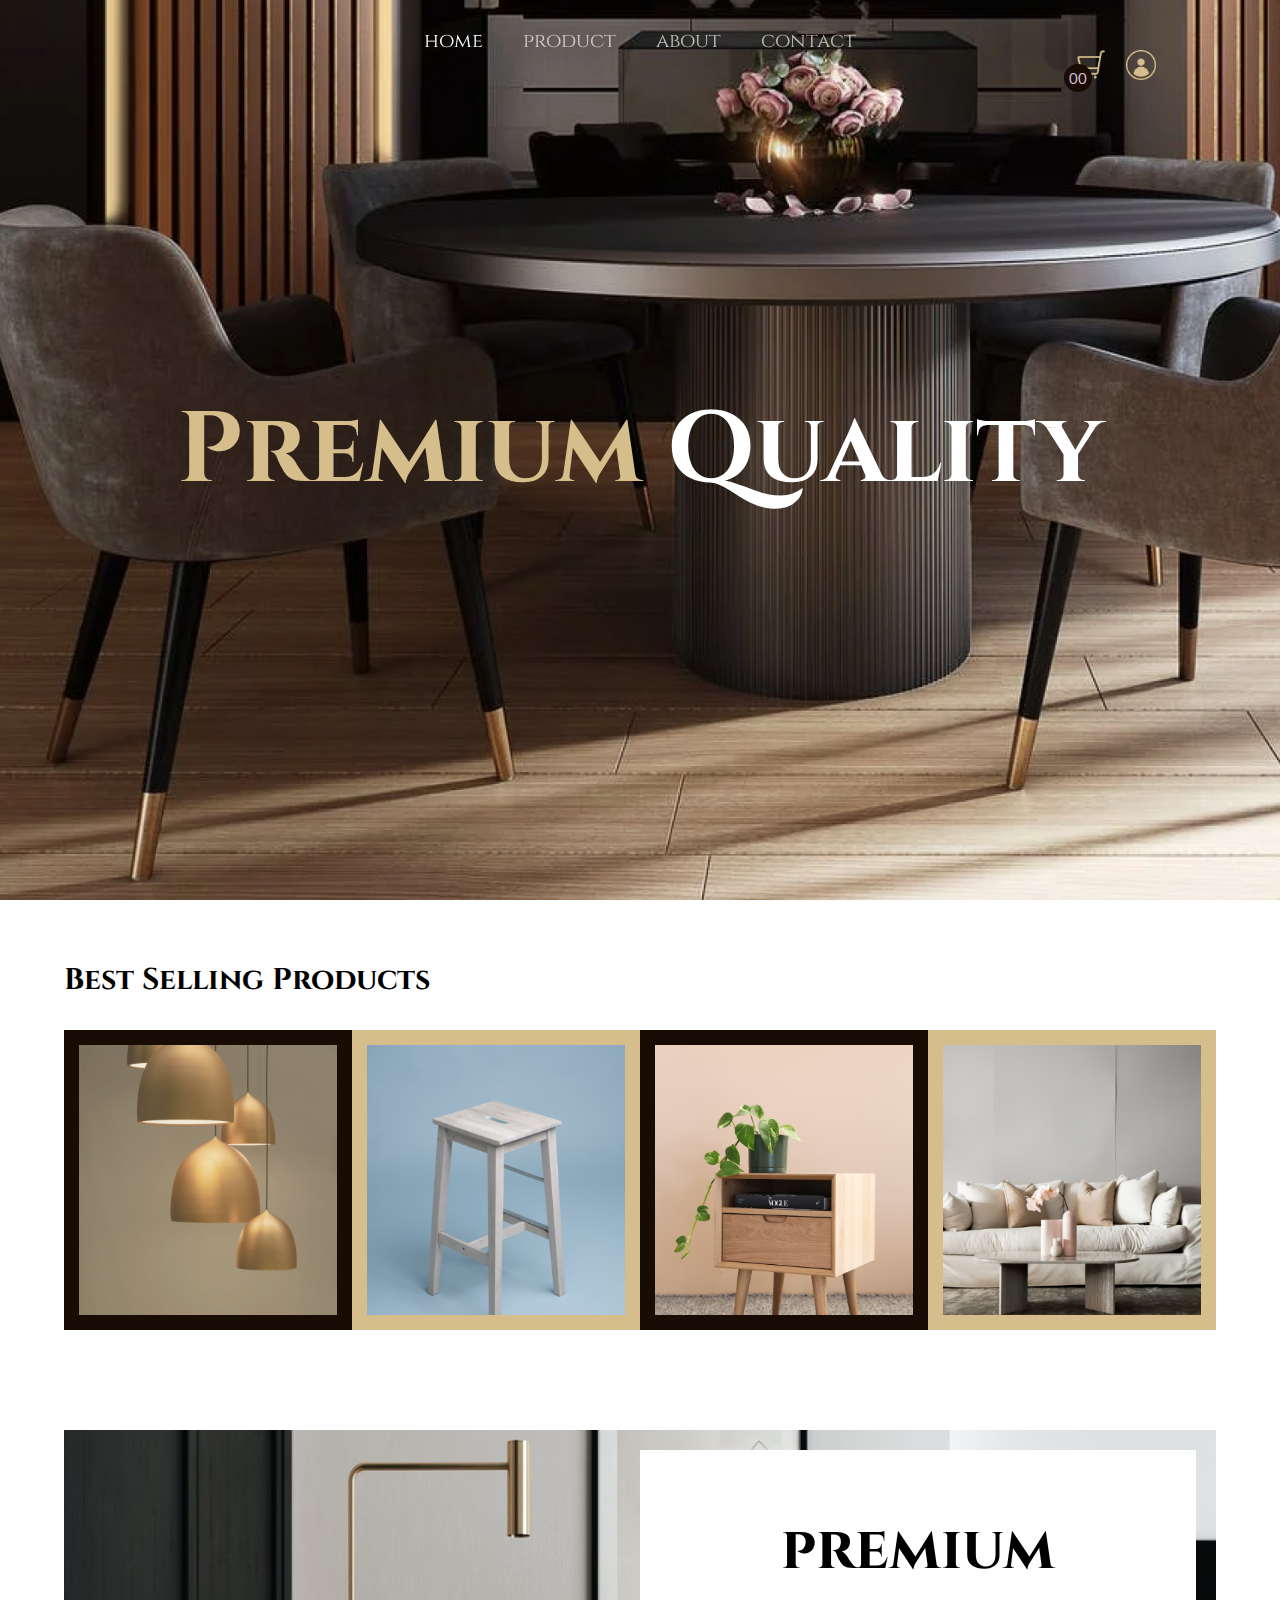
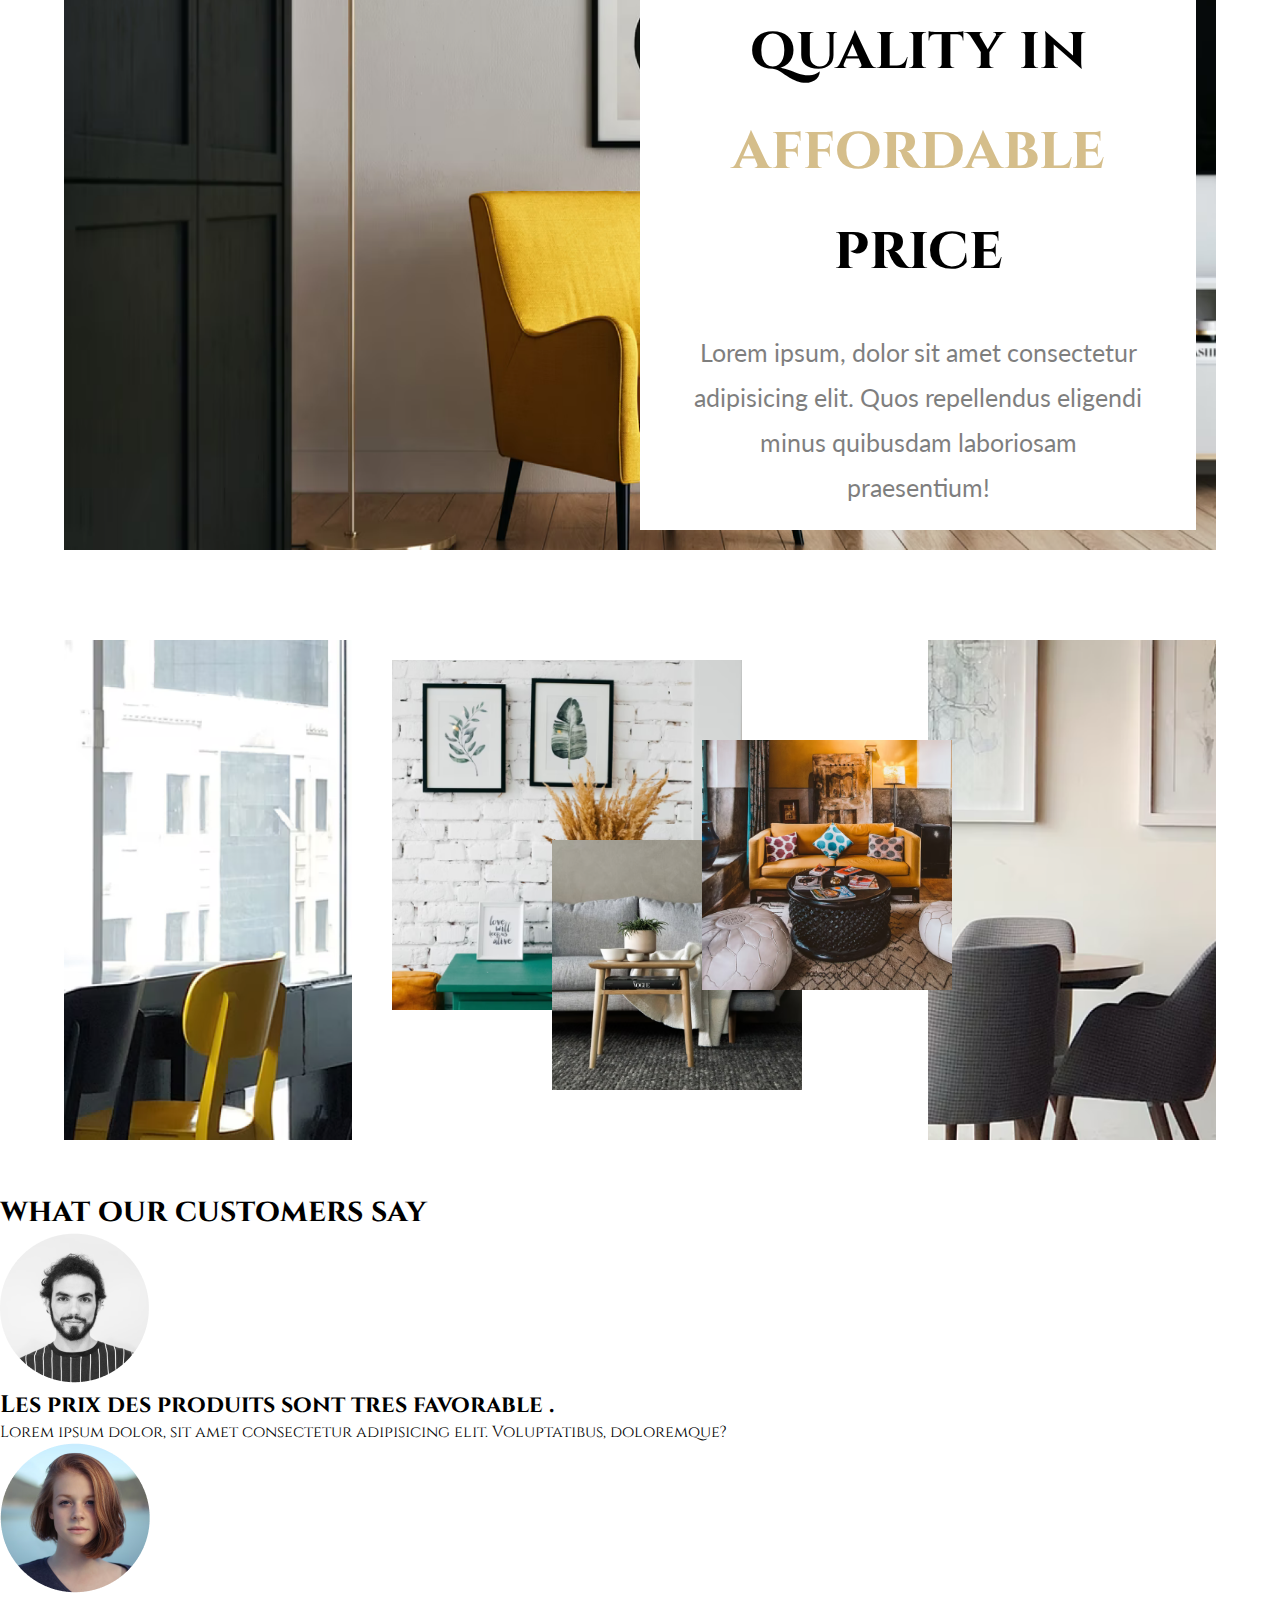
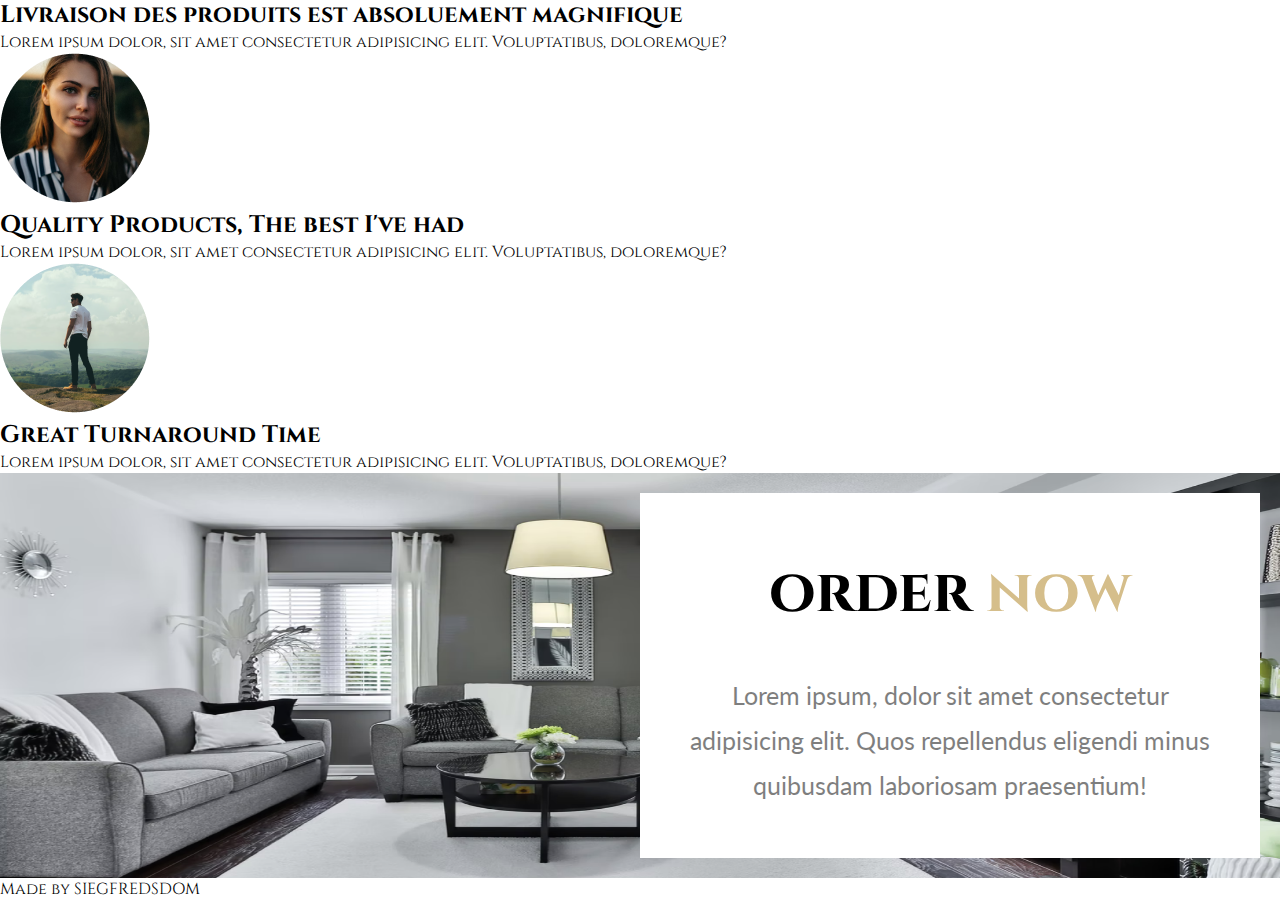
==== index.html @ 8e9637f6 "footer created" ====
<!DOCTYPE html>
<html lang="en">
<head>
    <meta charset="UTF-8">
    <meta http-equiv="X-UA-Compatible" content="IE=edge">
    <meta name="viewport" content="width=device-width, initial-scale=1.0">
    <title>Online Store | Home Page</title>
    <link rel="preconnect" href="https://fonts.googleapis.com">
    <link rel="preconnect" href="https://fonts.gstatic.com" crossorigin>
    <link href="https://fonts.googleapis.com/css2?family=Cinzel&family=Lato&display=swap" rel="stylesheet">
    <link rel="stylesheet" href="./css/style.css">
</head>
<body>

    <!-- navbar -->
    <nav class="navbar">
        <ul class="links-container">
            <li class="link-item"><a href="#" class="link active">home</a></li>
            <li class="link-item"><a href="#" class="link">product</a></li>
            <li class="link-item"><a href="#" class="link">about</a></li>
            <li class="link-item"><a href="#" class="link">contact</a></li>
        </ul>

        <div class="user-interactions">
            <div class="cart">
                <img src="img/cart.png" alt="" class="cart-icon">
                <span class="cart-item-count">00</span>
            </div>
            <div class="user">
                <img src="img/user.png" alt="" class="user-icon">
            </div>
        </div>
    </nav>

    <!-- header -->
    <div class="header-section">
        <h1 class="header-heading"><span>premium</span> quality</h1>
    </div>

    <!-- best selling products -->
    <section class="best-selling-products-section">
        <h1 class="section-title">best selling products</h1>
        <div class="product-container">
            <div class="product-card">
                <img src="img/product-1.png" alt="" class="product-img">
                <p class="product-name">lights &rarr;</p>
            </div>

            <div class="product-card">
                <img src="img/product-2.png" alt="" class="product-img">
                <p class="product-name">table &rarr;</p>
            </div>

            <div class="product-card">
                <img src="img/product-3.png" alt="" class="product-img">
                <p class="product-name">storage &rarr;</p>
            </div>

            <div class="product-card">
                <img src="img/product-4.png" alt="" class="product-img">
                <p class="product-name">sofa &rarr;</p>
            </div>
        </div>
    </section>

    <!-- mid section -->
    <section class="mid-section">
        <div class="section-item-container">
            <img src="img/bg-2.png" class="section-bg" alt="">
            <div class="section-info">
                <h1 class="title">premium quality in <span>affordable</span> price</h1>
                <p class="info">Lorem ipsum, dolor sit amet consectetur adipisicing elit. Quos repellendus eligendi minus quibusdam laboriosam praesentium!</p>
            </div>
        </div>
    </section>

    <!-- image collage section -->
    <section class="image-mid-section">
        <div class="image-collage">
            <div class="image-collection">
                <img src="img/poster-1.png" alt="" class="collage-img">
                <img src="img/poster-2.png" alt="" class="collage-img">
                <img src="img/poster-3.png" alt="" class="collage-img">
            </div>
        </div>
    </section>

    <!-- review section -->
    <section class="review-section">
        <h1 class="section-title">what our <span>customers</span> say</h1>
        <div class="review-container">
            <div class="review-card">
                <div class="user-dp" data-rating="4.9">
                    <img src="img/user 1.png" alt="">
                </div>
                <h2 class="review-title">Les prix des produits sont tres favorable .</h2>
                <p class="review">Lorem ipsum dolor, sit amet consectetur adipisicing elit. Voluptatibus, doloremque?</p>
            </div>

            <div class="review-card">
                <div class="user-dp" data-rating="4.9">
                    <img src="img/user 2.png" alt="">
                </div>
                <h2 class="review-title">Livraison des produits est absoluement magnifique</h2>
                <p class="review">Lorem ipsum dolor, sit amet consectetur adipisicing elit. Voluptatibus, doloremque?</p>
            </div>

            <div class="review-card">
                <div class="user-dp" data-rating="4.9">
                    <img src="img/user 3.png" alt="">
                </div>
                <h2 class="review-title">Quality Products, The best I've had</h2>
                <p class="review">Lorem ipsum dolor, sit amet consectetur adipisicing elit. Voluptatibus, doloremque?</p>
            </div>

            <div class="review-card">
                <div class="user-dp" data-rating="4.9">
                    <img src="img/user 4.png" alt="">
                </div>
                <h2 class="review-title">Great Turnaround Time</h2>
                <p class="review">Lorem ipsum dolor, sit amet consectetur adipisicing elit. Voluptatibus, doloremque?</p>
            </div>
        </div>
    </section>

    <!-- End Section -->
    <section class="end-section">
        <div class="section-item-container">
            <img src="img/bg-3.png" class="section-bg" alt="">
            <div class="section-info">
                <h1 class="title">order <span>now</span></h1>
                <p class="info">Lorem ipsum, dolor sit amet consectetur adipisicing elit. Quos repellendus eligendi minus quibusdam laboriosam praesentium!</p>
            </div>
        </div>
    </section>

    <!-- footer -->
    <footer> Made by SIEGFREDSDOM</footer>
</body>
</html>
---- css/style.css ----
* {
  margin: 0;
  padding: 0;
  -webkit-box-sizing: border-box;
          box-sizing: border-box;
}

body {
  font-family: "cinzel", serif;
}

.navbar {
  width: 100%;
  height: 80px;
  position: fixed;
  top: 0;
  left: 0;
  display: -webkit-box;
  display: -ms-flexbox;
  display: flex;
  -webkit-box-pack: center;
      -ms-flex-pack: center;
          justify-content: center;
  z-index: 9;
  -webkit-transition: 0.5s;
  transition: 0.5s;
}

.navbar .links-container {
  display: -webkit-box;
  display: -ms-flexbox;
  display: flex;
  -webkit-box-align: center;
      -ms-flex-align: center;
          align-items: center;
  list-style: none;
}

.navbar .links-container .link-item {
  margin: 10px;
}

.navbar .links-container .link-item .link {
  font-size: 20px;
  color: #fff;
  text-decoration: none;
  padding: 10px;
  opacity: 0.7;
  -webkit-transition: 0.5s;
  transition: 0.5s;
}

.navbar .links-container .link-item .link.active,
.navbar .links-container .link-item .link:hover {
  opacity: 1;
}

.navbar .user-interactions {
  display: -webkit-box;
  display: -ms-flexbox;
  display: flex;
  position: absolute;
  right: 5vw;
  top: 50%;
  -webkit-transform: translate(-50%);
          transform: translate(-50%);
}

.navbar .user-interactions .cart,
.navbar .user-interactions .user {
  width: 30px;
  height: 30px;
  position: relative;
  margin: 10px;
  cursor: pointer;
}

.navbar .user-interactions .cart .cart-icon,
.navbar .user-interactions .user .user-icon {
  width: 100%;
  height: 100%;
  -o-object-fit: cover;
     object-fit: cover;
}

.navbar .user-interactions .cart .cart-item-count {
  font-family: "lato", sans-serif;
  color: #d5bed8;
  padding: 5px;
  font-size: 15px;
  border-radius: 50%;
  background: #190c05;
  position: absolute;
  bottom: -12px;
  left: -12px;
}

.header-section {
  width: 100%;
  height: 100vh;
  background: url(../img/header.png);
  background-size: cover;
  display: -webkit-box;
  display: -ms-flexbox;
  display: flex;
  -webkit-box-align: center;
      -ms-flex-align: center;
          align-items: center;
  -webkit-box-pack: center;
      -ms-flex-pack: center;
          justify-content: center;
}

.header-section .header-heading {
  font-size: 100px;
  text-transform: capitalize;
  color: #fff;
}

.header-section .header-heading span {
  color: #d5be8b;
}

.best-selling-products-section {
  position: relative;
  padding: 60px 5vw;
}

.best-selling-products-section .section-title {
  text-transform: capitalize;
  font-size: 30px;
  margin-bottom: 30px;
}

.best-selling-products-section .product-container {
  display: -webkit-box;
  display: -ms-flexbox;
  display: flex;
  -webkit-box-pack: justify;
      -ms-flex-pack: justify;
          justify-content: space-between;
}

.best-selling-products-section .product-container .product-card {
  border: 15px solid #d5be8b;
  width: 300px;
  height: 300px;
  overflow: hidden;
  position: relative;
  background: #d5be8b;
}

.best-selling-products-section .product-container .product-card .product-img {
  width: 100%;
  height: 100%;
  -o-object-fit: cover;
     object-fit: cover;
  -webkit-transition: 0.5s;
  transition: 0.5s;
}

.best-selling-products-section .product-container .product-card .product-name {
  position: absolute;
  color: #fff;
  text-transform: capitalize;
  font-family: "lato", sans-serif;
  font-size: 25px;
  bottom: 20px;
  left: 50%;
  -webkit-transform: translateX(-50%);
          transform: translateX(-50%);
  opacity: 0;
  -webkit-transition: 0.5s;
  transition: 0.5s;
}

.best-selling-products-section .product-container .product-card:hover .product-name {
  opacity: 1;
}

.best-selling-products-section .product-container .product-card:hover .product-img {
  opacity: 0.5;
}

.best-selling-products-section .product-container .product-card:nth-child(odd) {
  border-color: #190c05;
  background: #190c05;
}

.mid-section {
  width: 100%;
  height: 800px;
  padding: 40px 5vw;
}

.section-item-container {
  width: 100%;
  height: 100%;
  position: relative;
  padding: 20px;
}

.section-item-container .section-bg {
  width: 100%;
  height: 100%;
  position: absolute;
  z-index: -1;
  top: 0;
  left: 0;
}

.section-item-container .section-info {
  width: 50%;
  height: 100%;
  background: #fff;
  display: block;
  margin-left: auto;
  padding: 50px;
  text-align: center;
}

.section-item-container .section-info .title {
  font-size: 60px;
  line-height: 100px;
}

.section-item-container .section-info .title span {
  color: #d5be8b;
}

.section-item-container .section-info .info {
  font-family: "lato", sans-serif;
  font-size: 25px;
  line-height: 45px;
  margin-top: 30px;
  opacity: 0.5;
}

.image-mid-section {
  width: 100%;
  height: 600px;
  padding: 50px 5vw;
}

.image-mid-section .image-collage {
  width: 100%;
  height: 100%;
  background: url(../img/bg-1.png);
  background-size: cover;
}

.image-mid-section .image-collage .image-collection {
  position: relative;
  display: block;
  width: 50%;
  height: 100%;
  background: #fff;
  margin: auto;
}

.image-mid-section .image-collage .image-collection .collage-img {
  position: absolute;
  -o-object-fit: cover;
     object-fit: cover;
  -webkit-transition: 0.5s;
  transition: 0.5s;
}

.image-mid-section .image-collage .image-collection .collage-img:nth-child(1) {
  width: 350px;
  height: 350px;
  top: 20px;
  left: 40px;
}

.image-mid-section .image-collage .image-collection .collage-img:nth-child(2) {
  width: 250px;
  height: 250px;
  top: 200px;
  left: 200px;
}

.image-mid-section .image-collage .image-collection .collage-img:nth-child(3) {
  width: 250px;
  height: 250px;
  top: 100px;
  left: 350px;
}

.image-mid-section .image-collage .image-collection .collage-img:hover {
  -webkit-transform: translateY(-10px);
          transform: translateY(-10px);
}
/*# sourceMappingURL=style.css.map */
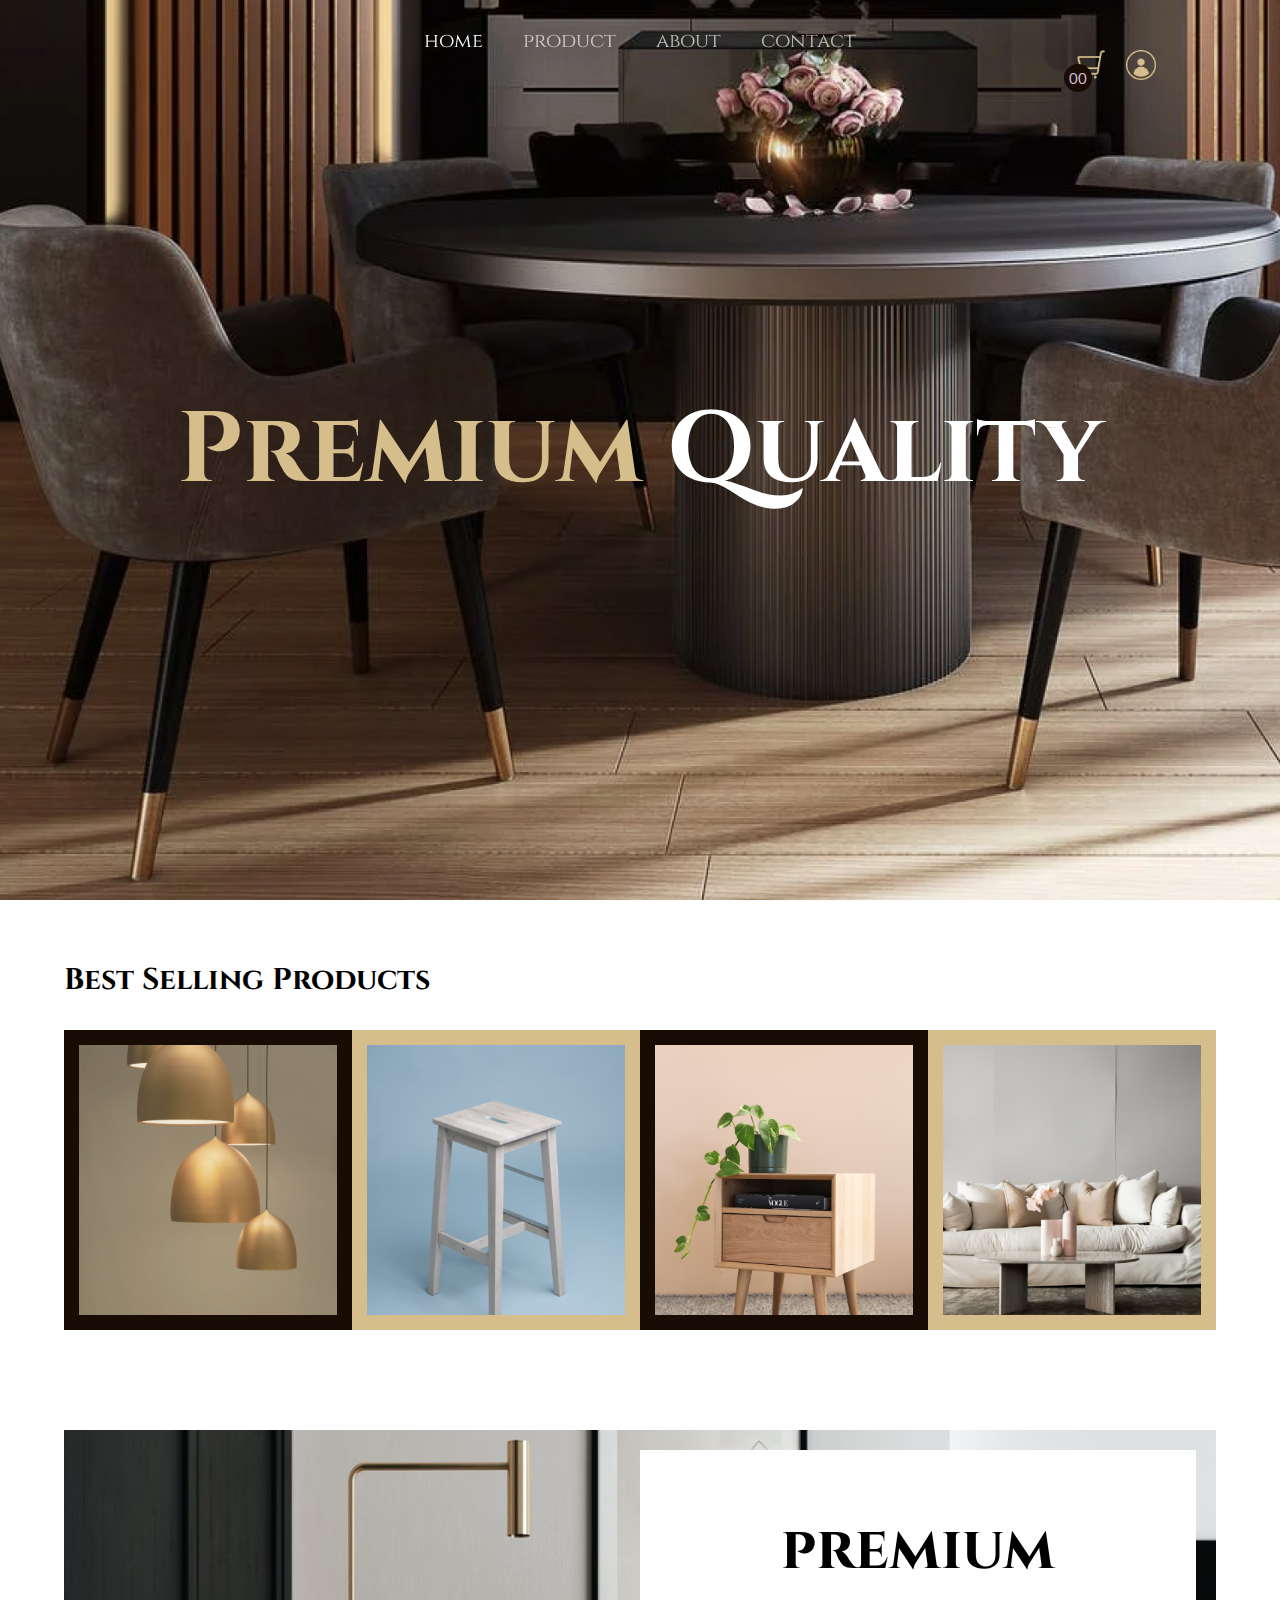
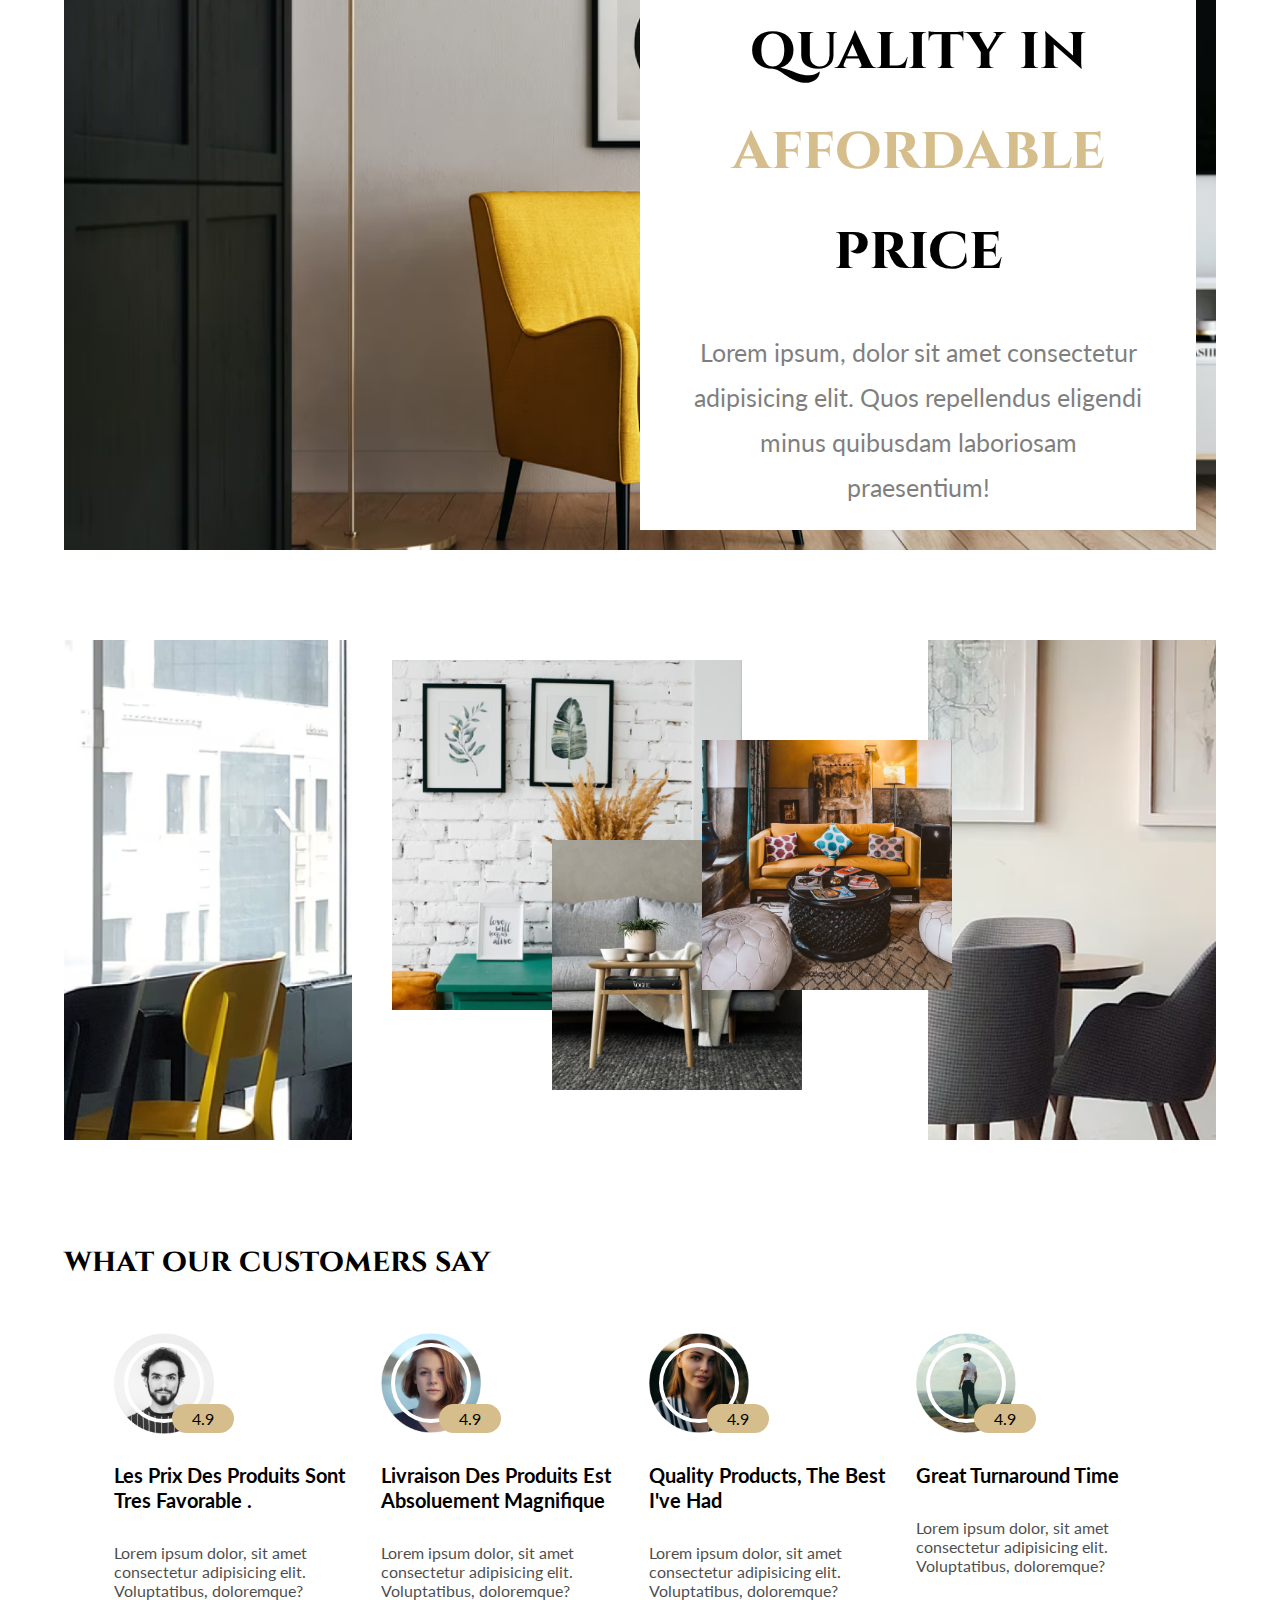
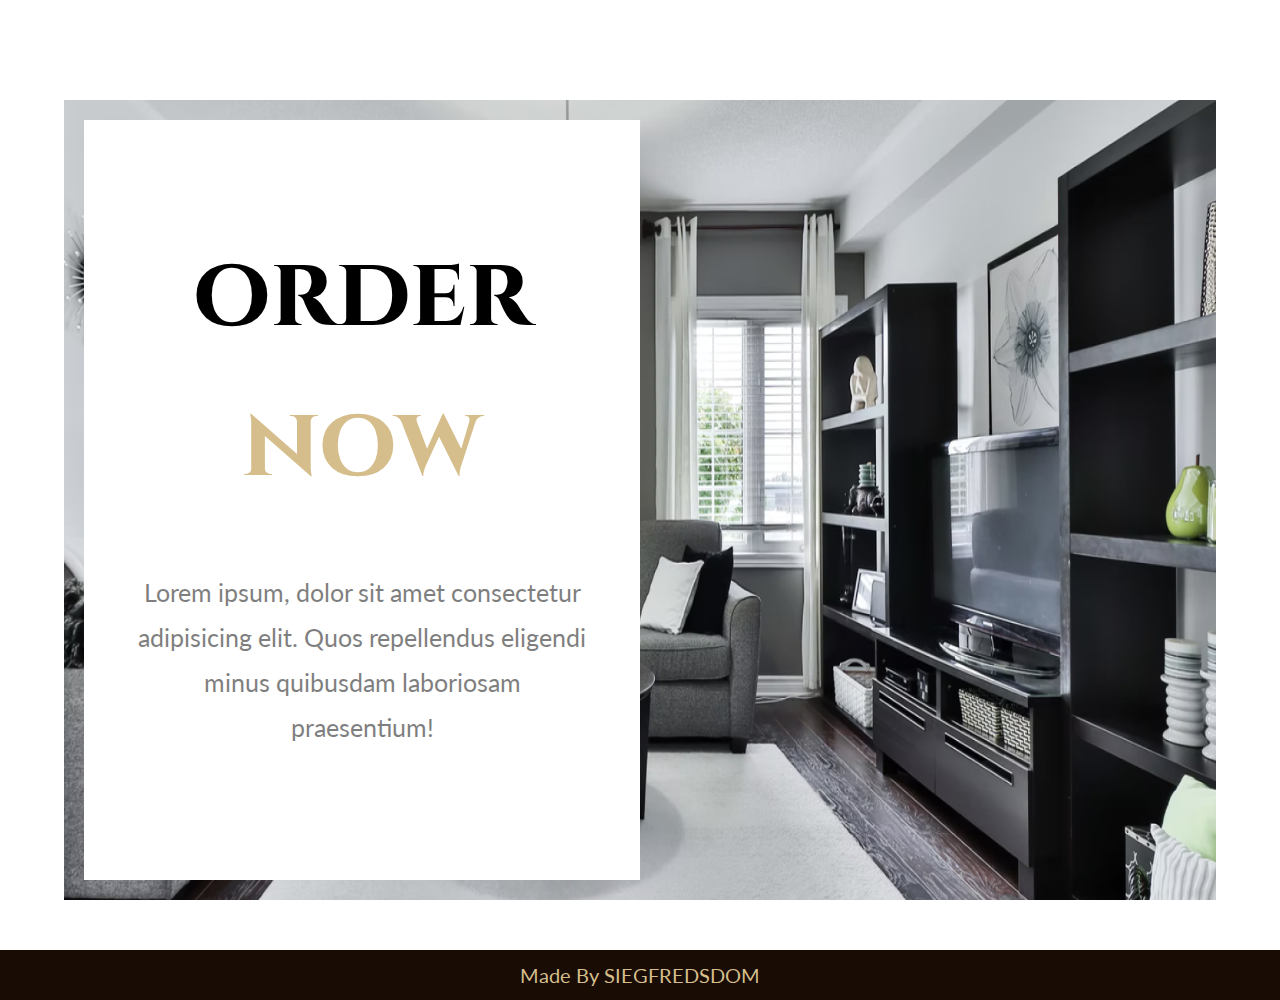
==== commit 995f6c08: "home.js linked" ====
--- a/index.html
+++ b/index.html
@@ -1,140 +1,168 @@
 <!DOCTYPE html>
 <html lang="en">
-<head>
-    <meta charset="UTF-8">
-    <meta http-equiv="X-UA-Compatible" content="IE=edge">
-    <meta name="viewport" content="width=device-width, initial-scale=1.0">
+  <head>
+    <meta charset="UTF-8" />
+    <meta http-equiv="X-UA-Compatible" content="IE=edge" />
+    <meta name="viewport" content="width=device-width, initial-scale=1.0" />
     <title>Online Store | Home Page</title>
-    <link rel="preconnect" href="https://fonts.googleapis.com">
-    <link rel="preconnect" href="https://fonts.gstatic.com" crossorigin>
-    <link href="https://fonts.googleapis.com/css2?family=Cinzel&family=Lato&display=swap" rel="stylesheet">
-    <link rel="stylesheet" href="./css/style.css">
-</head>
-<body>
-
+    <link rel="preconnect" href="https://fonts.googleapis.com" />
+    <link rel="preconnect" href="https://fonts.gstatic.com" crossorigin />
+    <link
+      href="https://fonts.googleapis.com/css2?family=Cinzel&family=Lato&display=swap"
+      rel="stylesheet"
+    />
+    <link rel="stylesheet" href="./css/style.css" />
+  </head>
+  <body>
     <!-- navbar -->
     <nav class="navbar">
-        <ul class="links-container">
-            <li class="link-item"><a href="#" class="link active">home</a></li>
-            <li class="link-item"><a href="#" class="link">product</a></li>
-            <li class="link-item"><a href="#" class="link">about</a></li>
-            <li class="link-item"><a href="#" class="link">contact</a></li>
-        </ul>
+      <ul class="links-container">
+        <li class="link-item"><a href="#" class="link active">home</a></li>
+        <li class="link-item"><a href="#" class="link">product</a></li>
+        <li class="link-item"><a href="#" class="link">about</a></li>
+        <li class="link-item"><a href="#" class="link">contact</a></li>
+      </ul>
 
-        <div class="user-interactions">
-            <div class="cart">
-                <img src="img/cart.png" alt="" class="cart-icon">
-                <span class="cart-item-count">00</span>
-            </div>
-            <div class="user">
-                <img src="img/user.png" alt="" class="user-icon">
-            </div>
+      <div class="user-interactions">
+        <div class="cart">
+          <img src="img/cart.png" alt="" class="cart-icon" />
+          <span class="cart-item-count">00</span>
         </div>
+        <div class="user">
+          <img src="img/user.png" alt="" class="user-icon" />
+        </div>
+      </div>
     </nav>
 
     <!-- header -->
     <div class="header-section">
-        <h1 class="header-heading"><span>premium</span> quality</h1>
+      <h1 class="header-heading"><span>premium</span> quality</h1>
     </div>
 
     <!-- best selling products -->
     <section class="best-selling-products-section">
-        <h1 class="section-title">best selling products</h1>
-        <div class="product-container">
-            <div class="product-card">
-                <img src="img/product-1.png" alt="" class="product-img">
-                <p class="product-name">lights &rarr;</p>
-            </div>
+      <h1 class="section-title">best selling products</h1>
+      <div class="product-container">
+        <div class="product-card">
+          <img src="img/product-1.png" alt="" class="product-img" />
+          <p class="product-name">lights &rarr;</p>
+        </div>
 
-            <div class="product-card">
-                <img src="img/product-2.png" alt="" class="product-img">
-                <p class="product-name">table &rarr;</p>
-            </div>
+        <div class="product-card">
+          <img src="img/product-2.png" alt="" class="product-img" />
+          <p class="product-name">table &rarr;</p>
+        </div>
 
-            <div class="product-card">
-                <img src="img/product-3.png" alt="" class="product-img">
-                <p class="product-name">storage &rarr;</p>
-            </div>
+        <div class="product-card">
+          <img src="img/product-3.png" alt="" class="product-img" />
+          <p class="product-name">storage &rarr;</p>
+        </div>
 
-            <div class="product-card">
-                <img src="img/product-4.png" alt="" class="product-img">
-                <p class="product-name">sofa &rarr;</p>
-            </div>
+        <div class="product-card">
+          <img src="img/product-4.png" alt="" class="product-img" />
+          <p class="product-name">sofa &rarr;</p>
         </div>
+      </div>
     </section>
 
     <!-- mid section -->
     <section class="mid-section">
-        <div class="section-item-container">
-            <img src="img/bg-2.png" class="section-bg" alt="">
-            <div class="section-info">
-                <h1 class="title">premium quality in <span>affordable</span> price</h1>
-                <p class="info">Lorem ipsum, dolor sit amet consectetur adipisicing elit. Quos repellendus eligendi minus quibusdam laboriosam praesentium!</p>
-            </div>
+      <div class="section-item-container">
+        <img src="img/bg-2.png" class="section-bg" alt="" />
+        <div class="section-info">
+          <h1 class="title">
+            premium quality in <span>affordable</span> price
+          </h1>
+          <p class="info">
+            Lorem ipsum, dolor sit amet consectetur adipisicing elit. Quos
+            repellendus eligendi minus quibusdam laboriosam praesentium!
+          </p>
         </div>
+      </div>
     </section>
 
     <!-- image collage section -->
     <section class="image-mid-section">
-        <div class="image-collage">
-            <div class="image-collection">
-                <img src="img/poster-1.png" alt="" class="collage-img">
-                <img src="img/poster-2.png" alt="" class="collage-img">
-                <img src="img/poster-3.png" alt="" class="collage-img">
-            </div>
+      <div class="image-collage">
+        <div class="image-collection">
+          <img src="img/poster-1.png" alt="" class="collage-img" />
+          <img src="img/poster-2.png" alt="" class="collage-img" />
+          <img src="img/poster-3.png" alt="" class="collage-img" />
         </div>
+      </div>
     </section>
 
     <!-- review section -->
     <section class="review-section">
-        <h1 class="section-title">what our <span>customers</span> say</h1>
-        <div class="review-container">
-            <div class="review-card">
-                <div class="user-dp" data-rating="4.9">
-                    <img src="img/user 1.png" alt="">
-                </div>
-                <h2 class="review-title">Les prix des produits sont tres favorable .</h2>
-                <p class="review">Lorem ipsum dolor, sit amet consectetur adipisicing elit. Voluptatibus, doloremque?</p>
-            </div>
+      <h1 class="section-title">what our <span>customers</span> say</h1>
+      <div class="review-container">
+        <div class="review-card">
+          <div class="user-dp" data-rating="4.9">
+            <img src="img/user 1.png" alt="" />
+          </div>
+          <h2 class="review-title">
+            Les prix des produits sont tres favorable .
+          </h2>
+          <p class="review">
+            Lorem ipsum dolor, sit amet consectetur adipisicing elit.
+            Voluptatibus, doloremque?
+          </p>
+        </div>
 
-            <div class="review-card">
-                <div class="user-dp" data-rating="4.9">
-                    <img src="img/user 2.png" alt="">
-                </div>
-                <h2 class="review-title">Livraison des produits est absoluement magnifique</h2>
-                <p class="review">Lorem ipsum dolor, sit amet consectetur adipisicing elit. Voluptatibus, doloremque?</p>
-            </div>
+        <div class="review-card">
+          <div class="user-dp" data-rating="4.9">
+            <img src="img/user 2.png" alt="" />
+          </div>
+          <h2 class="review-title">
+            Livraison des produits est absoluement magnifique
+          </h2>
+          <p class="review">
+            Lorem ipsum dolor, sit amet consectetur adipisicing elit.
+            Voluptatibus, doloremque?
+          </p>
+        </div>
 
-            <div class="review-card">
-                <div class="user-dp" data-rating="4.9">
-                    <img src="img/user 3.png" alt="">
-                </div>
-                <h2 class="review-title">Quality Products, The best I've had</h2>
-                <p class="review">Lorem ipsum dolor, sit amet consectetur adipisicing elit. Voluptatibus, doloremque?</p>
-            </div>
+        <div class="review-card">
+          <div class="user-dp" data-rating="4.9">
+            <img src="img/user 3.png" alt="" />
+          </div>
+          <h2 class="review-title">Quality Products, The best I've had</h2>
+          <p class="review">
+            Lorem ipsum dolor, sit amet consectetur adipisicing elit.
+            Voluptatibus, doloremque?
+          </p>
+        </div>
 
-            <div class="review-card">
-                <div class="user-dp" data-rating="4.9">
-                    <img src="img/user 4.png" alt="">
-                </div>
-                <h2 class="review-title">Great Turnaround Time</h2>
-                <p class="review">Lorem ipsum dolor, sit amet consectetur adipisicing elit. Voluptatibus, doloremque?</p>
-            </div>
+        <div class="review-card">
+          <div class="user-dp" data-rating="4.9">
+            <img src="img/user 4.png" alt="" />
+          </div>
+          <h2 class="review-title">Great Turnaround Time</h2>
+          <p class="review">
+            Lorem ipsum dolor, sit amet consectetur adipisicing elit.
+            Voluptatibus, doloremque?
+          </p>
         </div>
+      </div>
     </section>
 
     <!-- End Section -->
     <section class="end-section">
-        <div class="section-item-container">
-            <img src="img/bg-3.png" class="section-bg" alt="">
-            <div class="section-info">
-                <h1 class="title">order <span>now</span></h1>
-                <p class="info">Lorem ipsum, dolor sit amet consectetur adipisicing elit. Quos repellendus eligendi minus quibusdam laboriosam praesentium!</p>
-            </div>
+      <div class="section-item-container">
+        <img src="img/bg-3.png" class="section-bg" alt="" />
+        <div class="section-info">
+          <h1 class="title">order <span>now</span></h1>
+          <p class="info">
+            Lorem ipsum, dolor sit amet consectetur adipisicing elit. Quos
+            repellendus eligendi minus quibusdam laboriosam praesentium!
+          </p>
         </div>
+      </div>
     </section>
 
     <!-- footer -->
-    <footer> Made by SIEGFREDSDOM</footer>
-</body>
-</html>+    <footer>Made by SIEGFREDSDOM</footer>
+
+    <script src="js/home.js"></script>
+  </body>
+</html>
--- a/css/style.css
+++ b/css/style.css
@@ -291,4 +291,105 @@
   -webkit-transform: translateY(-10px);
           transform: translateY(-10px);
 }
+
+.review-section {
+  padding: 50px 5vw;
+}
+
+.review-section .section-title .span {
+  color: #d5be8b;
+}
+
+.review-section .review-container {
+  margin: 50px;
+  margin-bottom: 0;
+  display: -webkit-box;
+  display: -ms-flexbox;
+  display: flex;
+  -webkit-box-pack: justify;
+      -ms-flex-pack: justify;
+          justify-content: space-between;
+}
+
+.review-section .review-container .review-card {
+  width: 250px;
+  height: auto;
+  font-family: "lato", sans-serif;
+}
+
+.review-section .review-container .review-card .user-dp {
+  width: 100px;
+  height: 100px;
+  border-radius: 50%;
+  position: relative;
+}
+
+.review-section .review-container .review-card .user-dp img {
+  width: 100px;
+  width: 100px;
+  -o-object-fit: cover;
+     object-fit: cover;
+}
+
+.review-section .review-container .review-card .user-dp:before {
+  content: "";
+  position: absolute;
+  top: 10px;
+  left: 10px;
+  right: 10px;
+  bottom: 10px;
+  border: 4px solid #fff;
+  border-radius: 50%;
+}
+
+.review-section .review-container .review-card .user-dp:after {
+  content: attr(data-rating);
+  position: absolute;
+  bottom: 0;
+  right: -20px;
+  padding: 5px 20px;
+  border-radius: 20px;
+  background: #d5be8b;
+}
+
+.review-section .review-container .review-card .review-title {
+  font-size: 20px;
+  line-height: 25px;
+  margin: 30px 0;
+  text-transform: capitalize;
+}
+
+.review-section .review-container .review-card .review {
+  opacity: 0.7;
+}
+
+.end-section {
+  padding: 50px 5vw;
+}
+
+.end-section .section-item-container {
+  height: 800px;
+}
+
+.end-section .section-item-container .section-info {
+  margin: 0;
+}
+
+.end-section .section-item-container .section-info .title {
+  font-size: 100px;
+  line-height: 150px;
+  margin: 50px;
+}
+
+footer {
+  font-family: "lato", sans-serif;
+  color: #d5be8b;
+  background: #190c05;
+  width: 100%;
+  height: 50px;
+  line-height: 50px;
+  text-align: center;
+  text-transform: capitalize;
+  font-size: 20px;
+}
 /*# sourceMappingURL=style.css.map */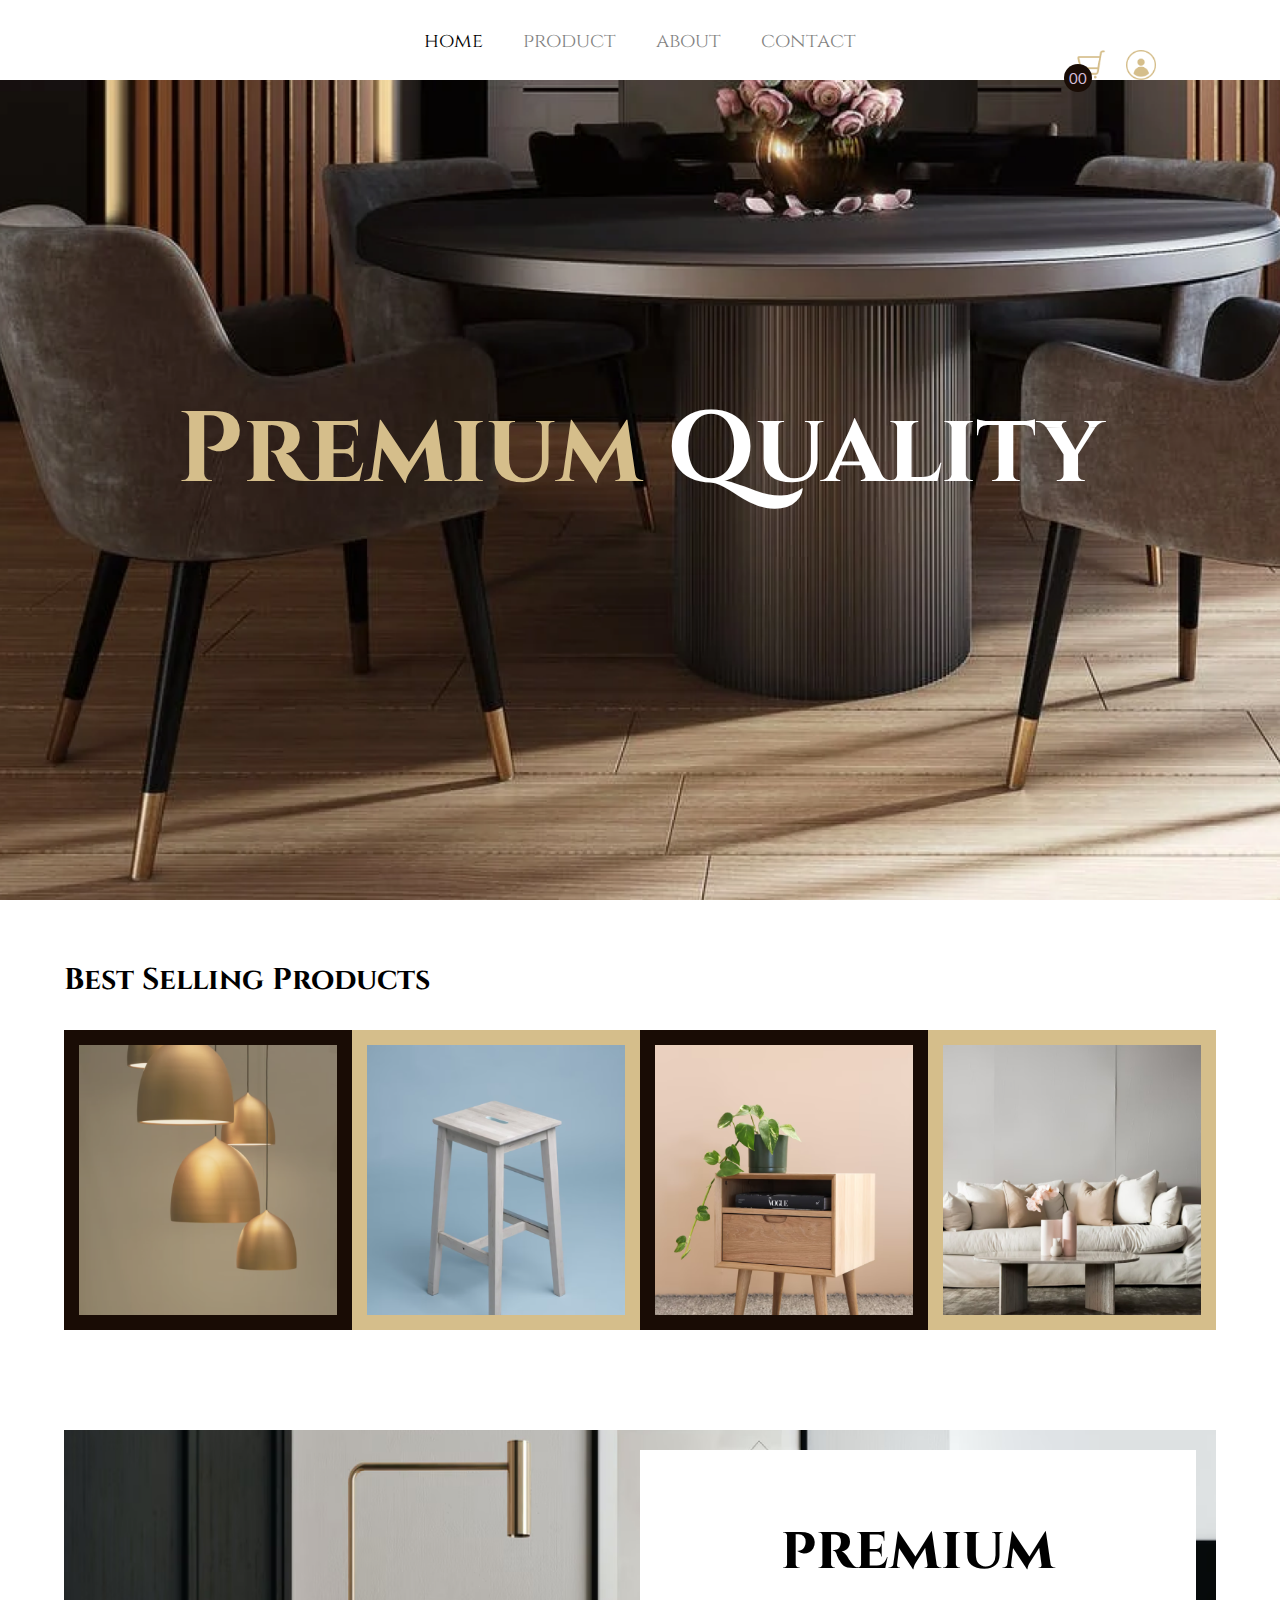
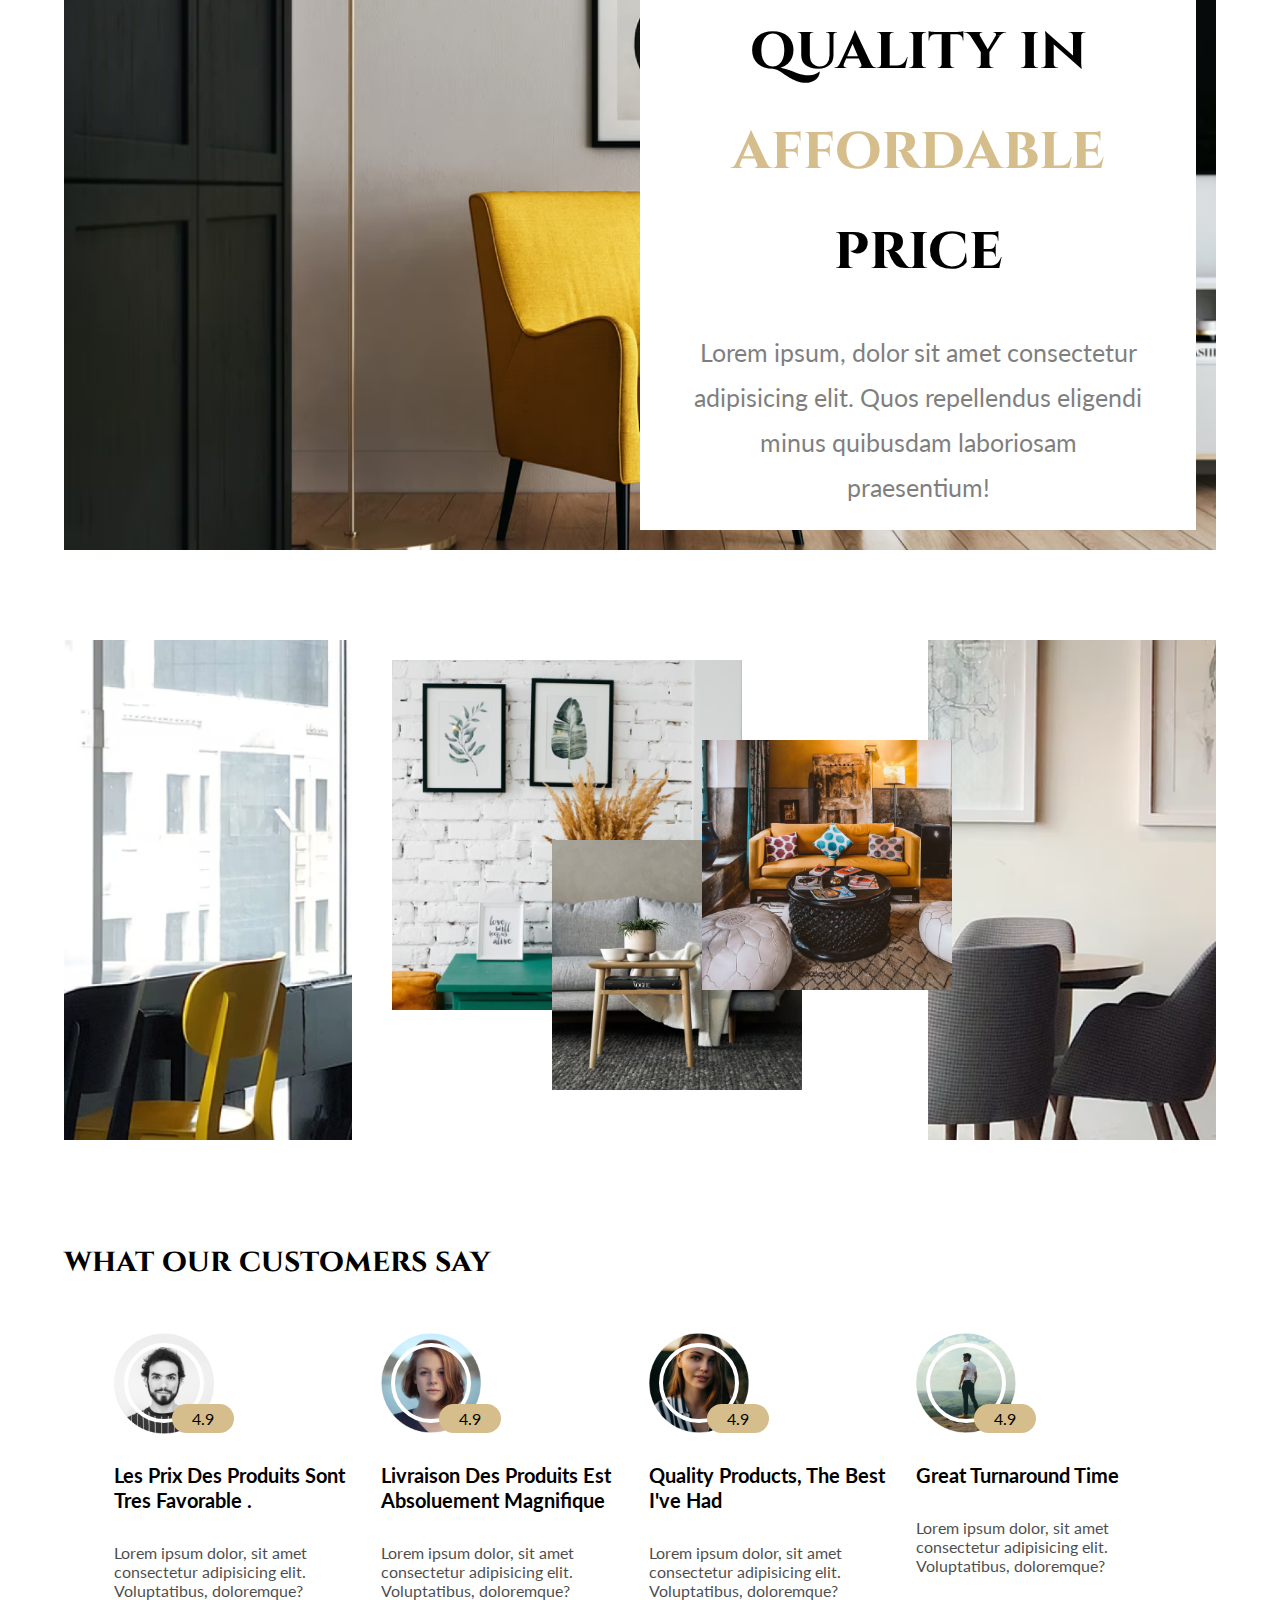
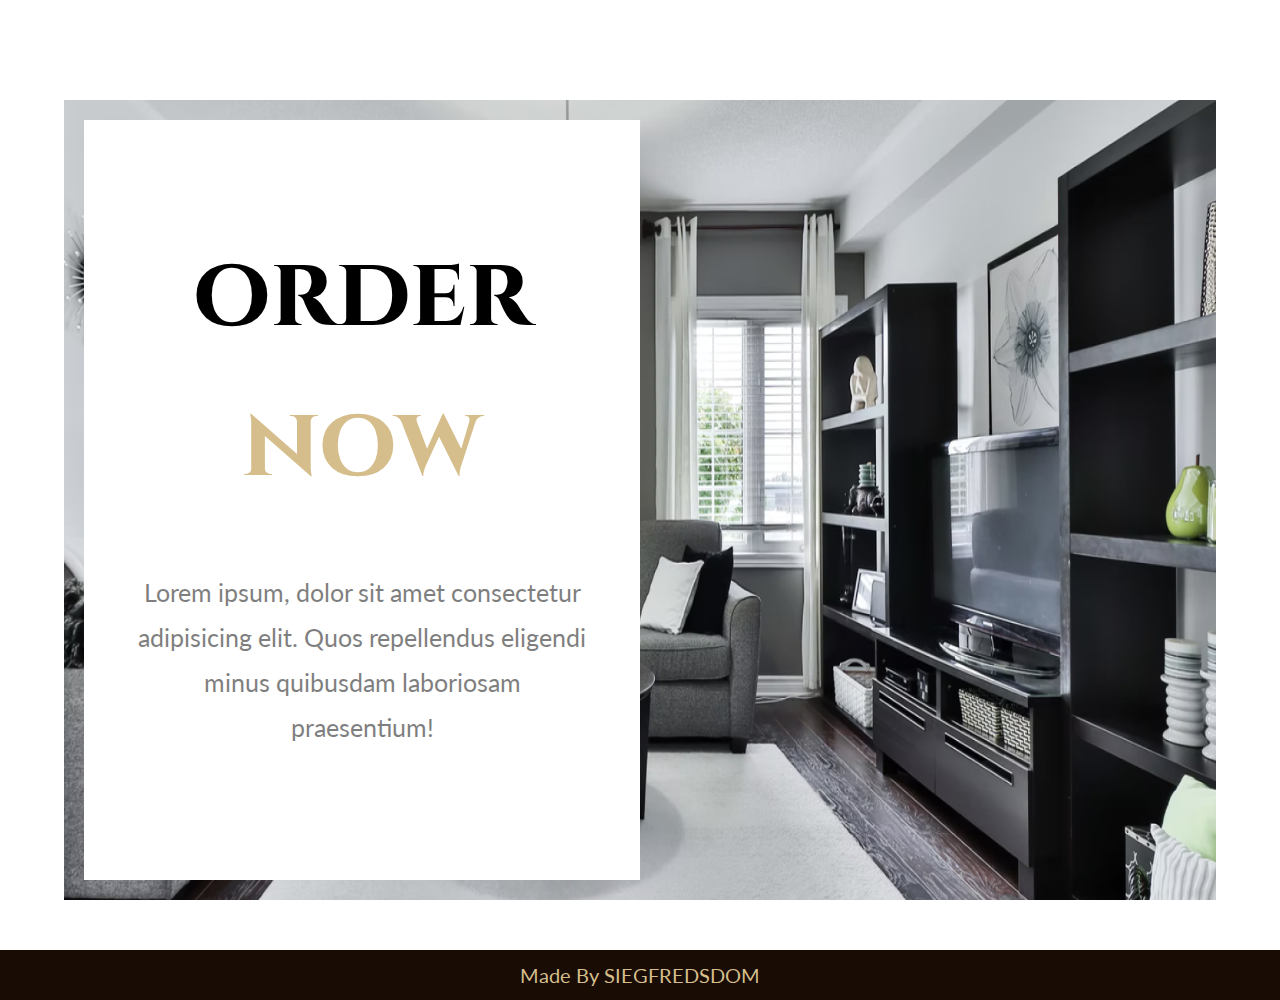
==== commit 8b49b840: "class newBg created for navbar scroll" ====
--- a/index.html
+++ b/index.html
@@ -15,7 +15,7 @@
   </head>
   <body>
     <!-- navbar -->
-    <nav class="navbar">
+    <nav class="navbar newBg">
       <ul class="links-container">
         <li class="link-item"><a href="#" class="link active">home</a></li>
         <li class="link-item"><a href="#" class="link">product</a></li>
--- a/css/style.css
+++ b/css/style.css
@@ -24,6 +24,19 @@
   z-index: 9;
   -webkit-transition: 0.5s;
   transition: 0.5s;
+}
+
+.navbar.newBg {
+  background-color: #fff;
+}
+
+.navbar.newBg .links-container .link-item .link {
+  color: #000;
+  opacity: 0.5;
+}
+
+.navbar.newBg .links-container .link-item .link:hover, .navbar.newBg .links-container .link-item .link.active {
+  opacity: 1;
 }
 
 .navbar .links-container {
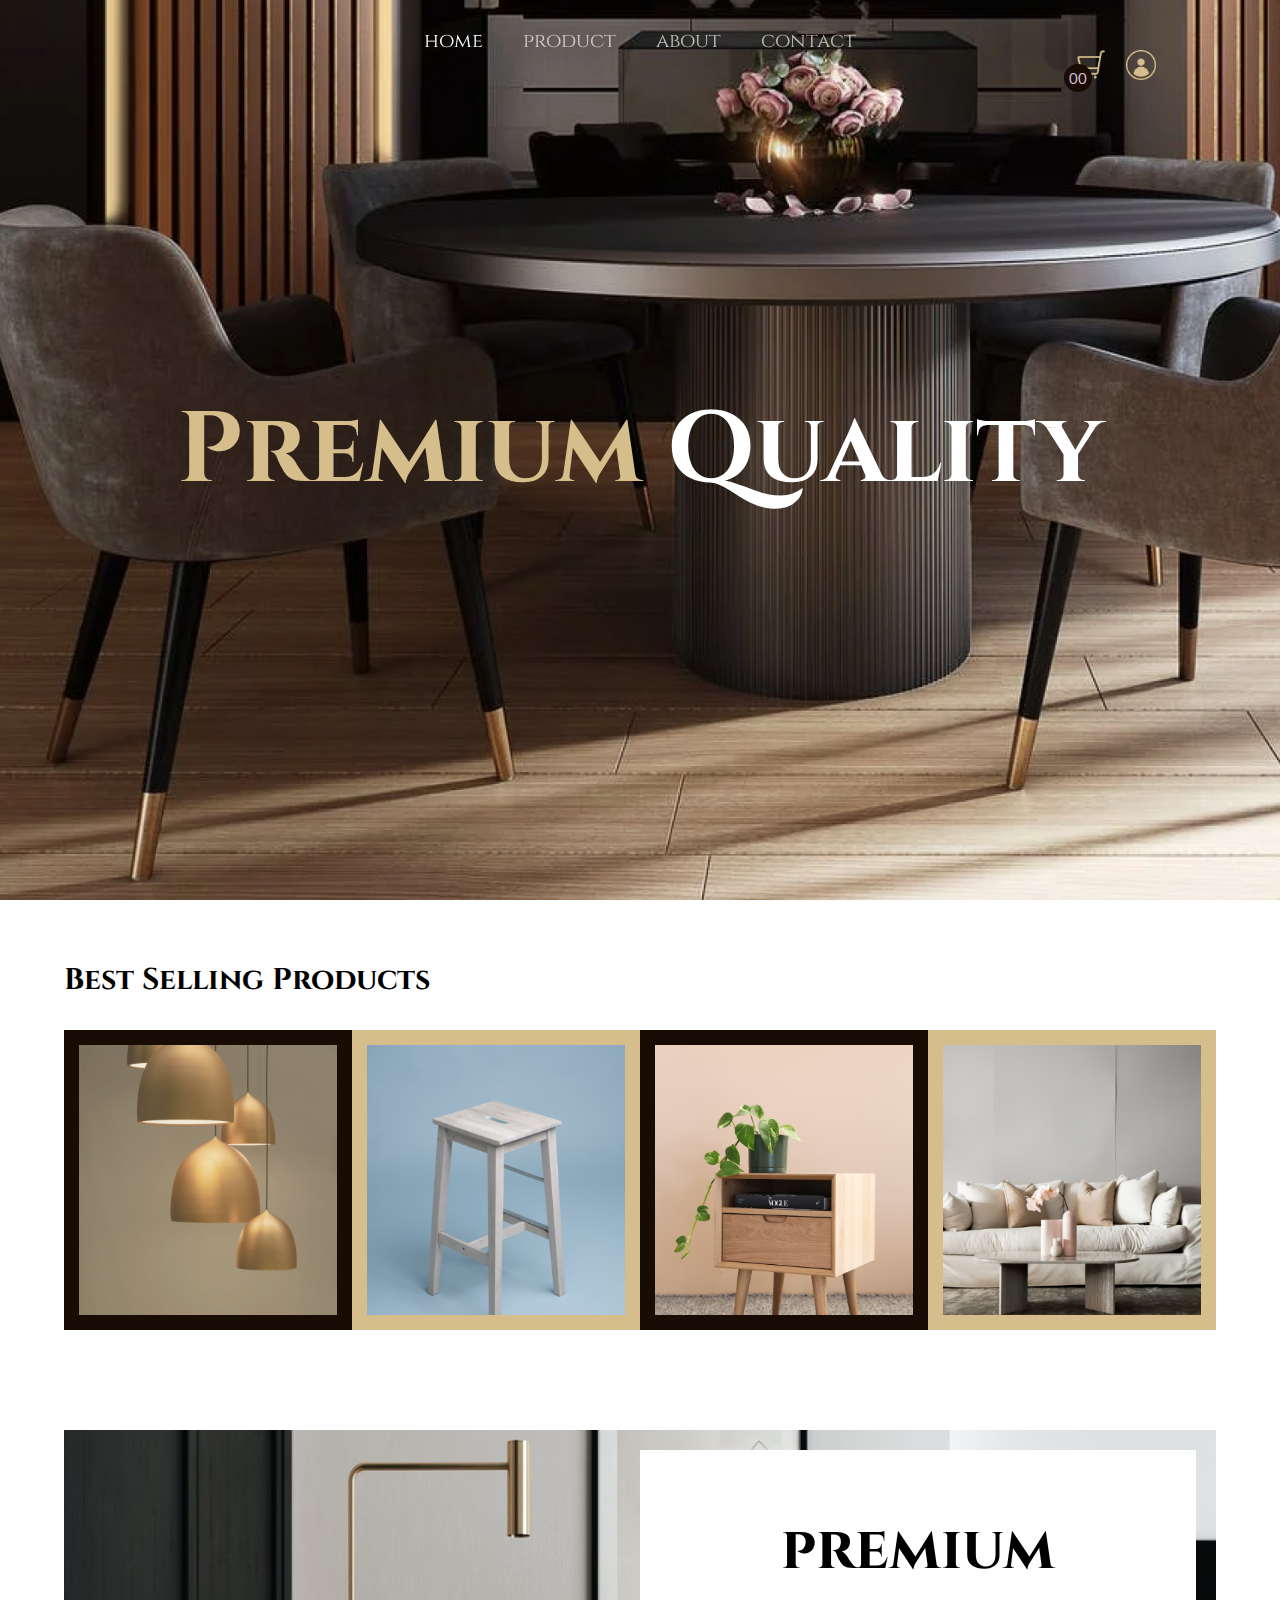
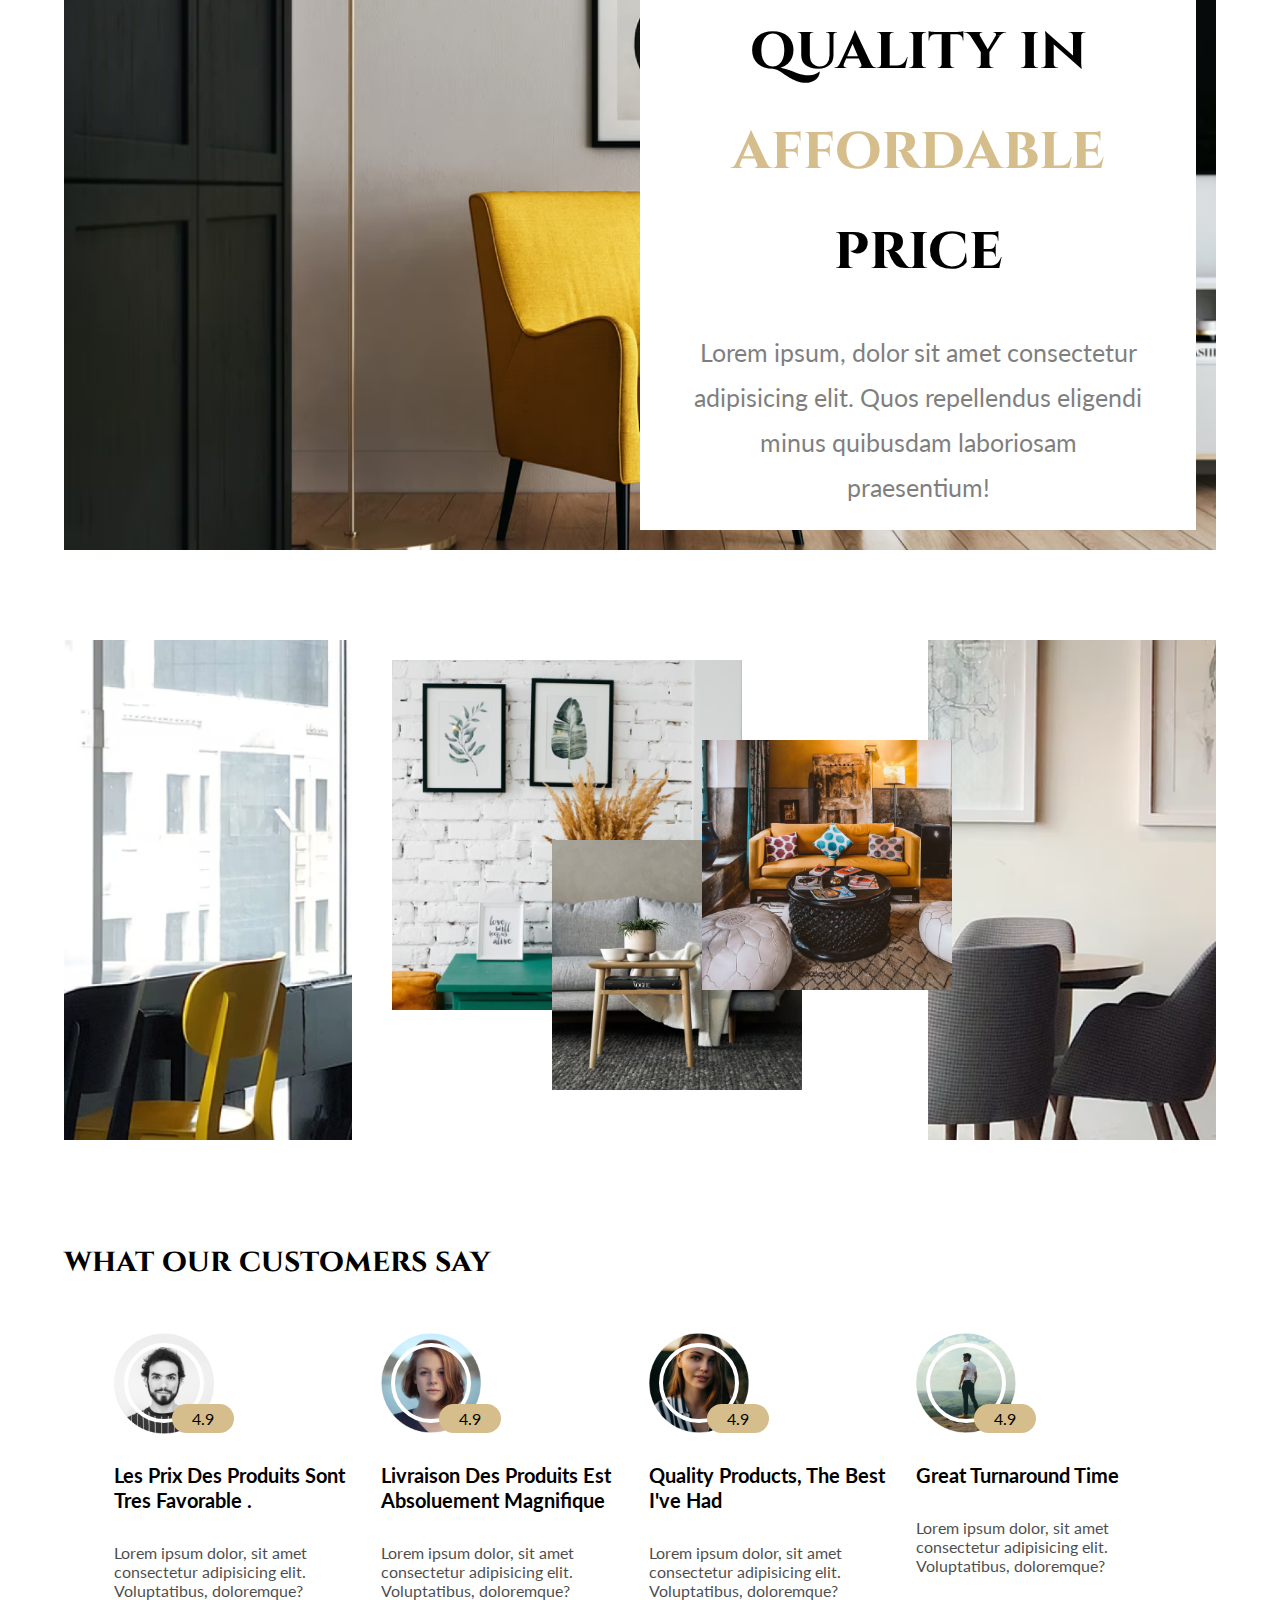
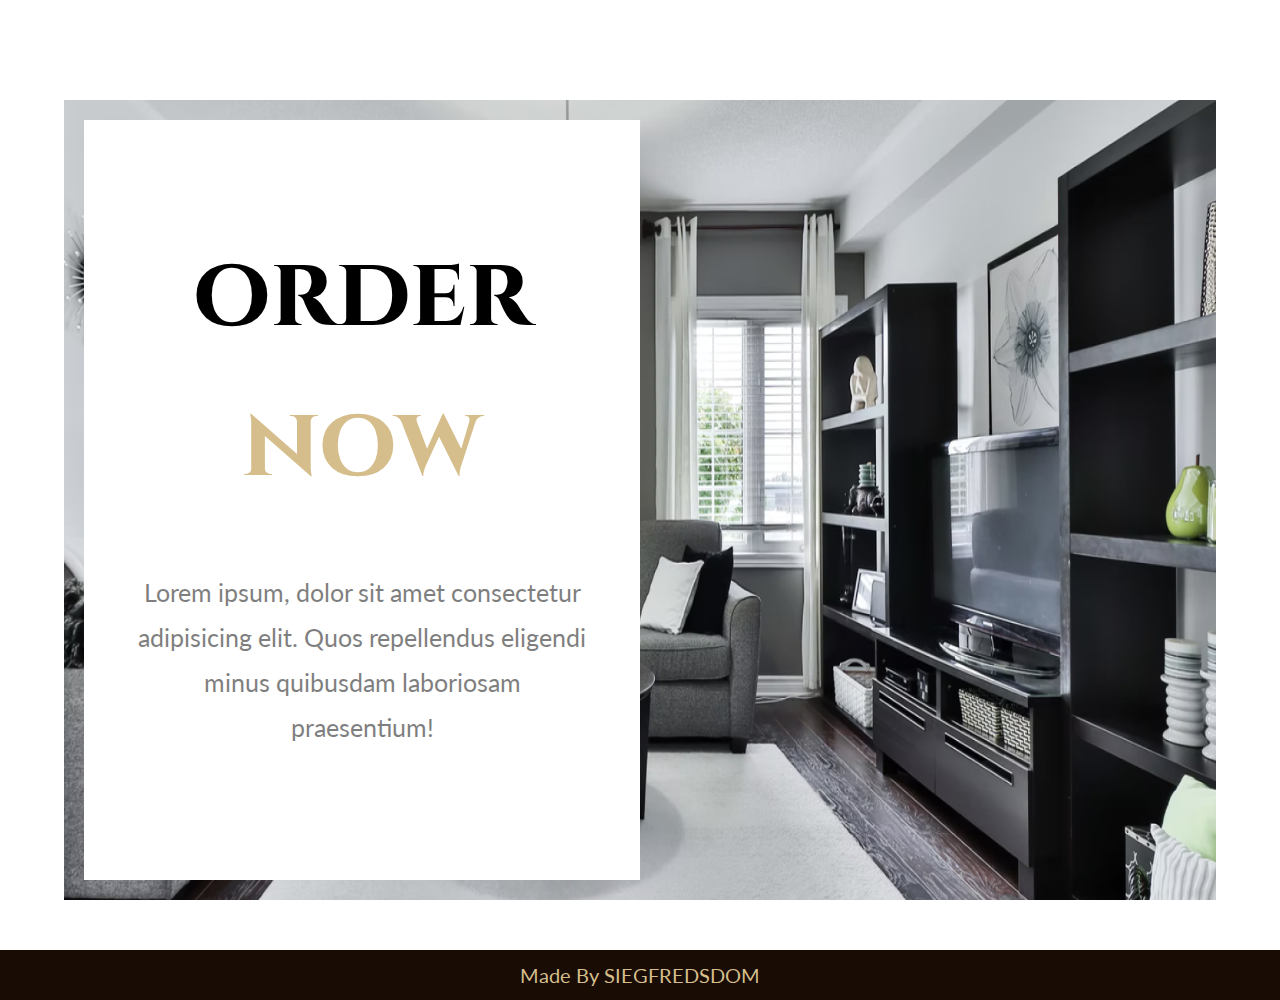
==== commit a181dae3: "JS scrollY level adjusted" ====
--- a/index.html
+++ b/index.html
@@ -15,7 +15,7 @@
   </head>
   <body>
     <!-- navbar -->
-    <nav class="navbar newBg">
+    <nav class="navbar">
       <ul class="links-container">
         <li class="link-item"><a href="#" class="link active">home</a></li>
         <li class="link-item"><a href="#" class="link">product</a></li>
